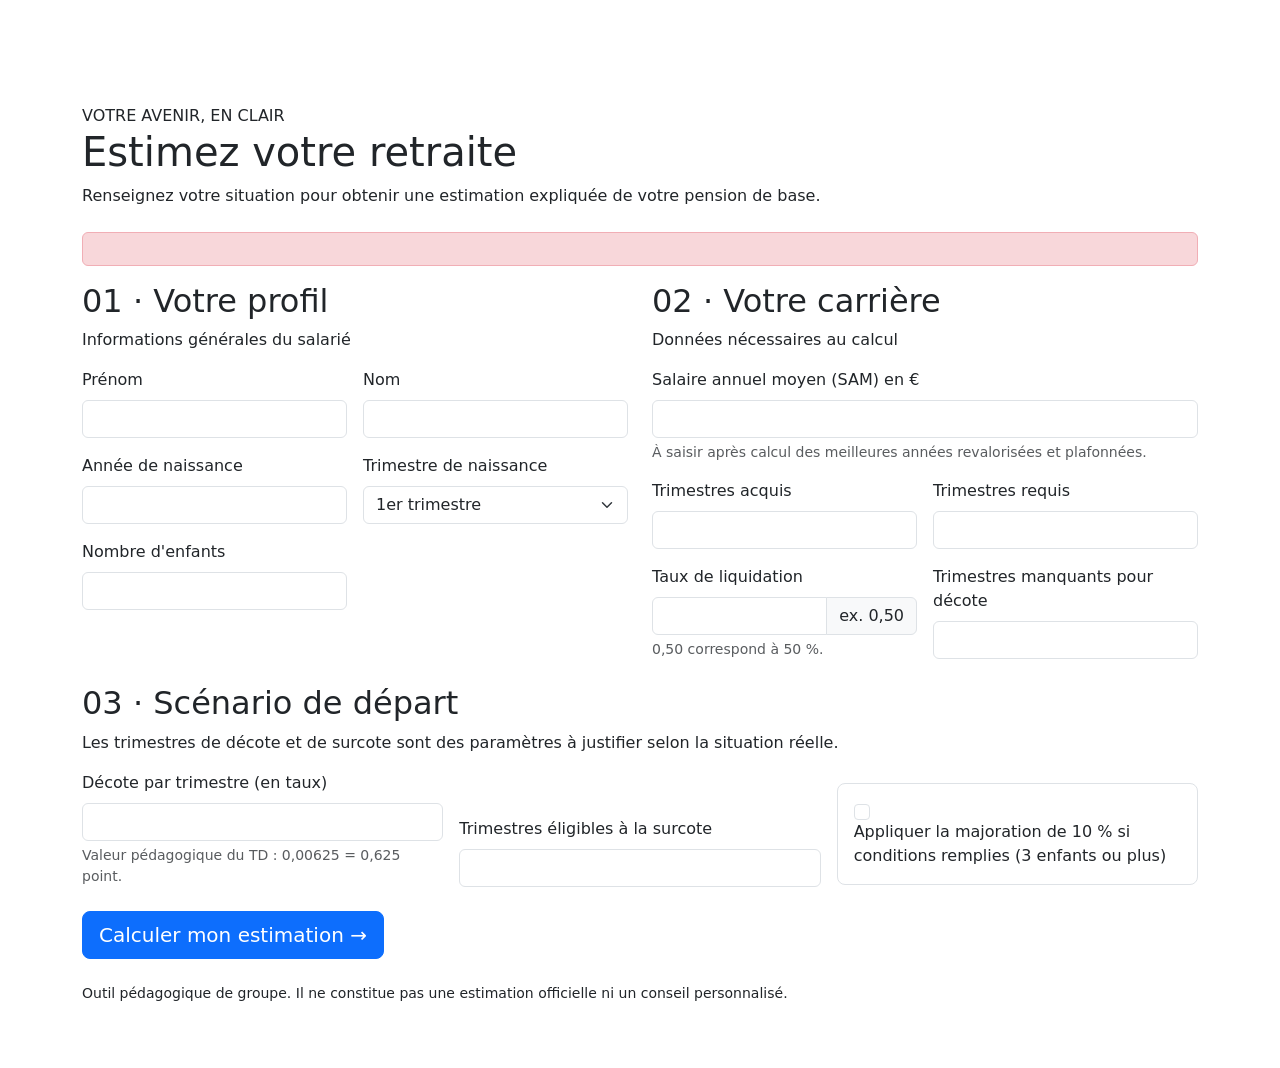
==== src/main/resources/templates/index.html @ a4d91586 "Initialisation" ====
<!DOCTYPE html>
<html lang="fr" xmlns:th="http://www.thymeleaf.org">
<head>
  <meta charset="UTF-8"><meta name="viewport" content="width=device-width, initial-scale=1">
  <title>Retraite+ | Simulateur</title>
  <link href="https://cdn.jsdelivr.net/npm/bootstrap@5.3.3/dist/css/bootstrap.min.css" rel="stylesheet">
  <link rel="stylesheet" th:href="@{/css/style.css}">
</head>
<body>
<nav class="navbar navbar-expand-lg navbar-dark app-nav"><div class="container"><a class="navbar-brand fw-bold" href="/">Retraite<span>+</span></a><span class="navbar-text">Simulateur pédagogique · Régime général</span></div></nav>
<main class="container py-5">
  <div class="hero mb-4"><div class="eyebrow">VOTRE AVENIR, EN CLAIR</div><h1>Estimez votre retraite</h1><p class="mb-0">Renseignez votre situation pour obtenir une estimation expliquée de votre pension de base.</p></div>
  <div th:if="${errorMessage}" class="alert alert-danger" th:text="${errorMessage}"></div>
  <form th:action="@{/simuler}" th:object="${form}" method="post">
    <div class="row g-4">
      <div class="col-lg-6"><section class="panel h-100"><h2>01 · Votre profil</h2><p class="muted">Informations générales du salarié</p>
        <div class="row g-3">
          <div class="col-md-6"><label class="form-label">Prénom</label><input class="form-control" th:field="*{firstName}" required></div>
          <div class="col-md-6"><label class="form-label">Nom</label><input class="form-control" th:field="*{lastName}" required></div>
          <div class="col-md-6"><label class="form-label">Année de naissance</label><input type="number" min="1900" max="2026" class="form-control" th:field="*{birthYear}" required></div>
          <div class="col-md-6"><label class="form-label">Trimestre de naissance</label><select class="form-select" th:field="*{birthQuarter}"><option value="1">1er trimestre</option><option value="2">2e trimestre</option><option value="3">3e trimestre</option><option value="4">4e trimestre</option></select></div>
          <div class="col-md-6"><label class="form-label">Nombre d'enfants</label><input type="number" min="0" max="10" class="form-control" th:field="*{children}"></div>
        </div></section></div>
      <div class="col-lg-6"><section class="panel h-100"><h2>02 · Votre carrière</h2><p class="muted">Données nécessaires au calcul</p>
        <div class="mb-3"><label class="form-label">Salaire annuel moyen (SAM) en €</label><input type="number" min="1" step="0.01" class="form-control" th:field="*{sam}" required><div class="form-text">À saisir après calcul des meilleures années revalorisées et plafonnées.</div></div>
        <div class="row g-3">
          <div class="col-md-6"><label class="form-label">Trimestres acquis</label><input type="number" min="1" max="200" class="form-control" th:field="*{acquiredQuarters}" required></div>
          <div class="col-md-6"><label class="form-label">Trimestres requis</label><input type="number" min="1" max="200" class="form-control" th:field="*{requiredQuarters}" required></div>
          <div class="col-md-6"><label class="form-label">Taux de liquidation</label><div class="input-group"><input type="number" min="0.01" max="0.50" step="0.001" class="form-control" th:field="*{liquidationRate}" required><span class="input-group-text">ex. 0,50</span></div><div class="form-text">0,50 correspond à 50 %.</div></div>
          <div class="col-md-6"><label class="form-label">Trimestres manquants pour décote</label><input type="number" min="0" max="40" class="form-control" th:field="*{missingQuartersForDecote}"></div>
        </div></section></div>
      <div class="col-12"><section class="panel"><h2>03 · Scénario de départ</h2><p class="muted">Les trimestres de décote et de surcote sont des paramètres à justifier selon la situation réelle.</p>
        <div class="row g-3 align-items-end">
          <div class="col-md-4"><label class="form-label">Décote par trimestre (en taux)</label><input type="number" step="0.00001" min="0" max="0.05" class="form-control" th:field="*{decotePerQuarter}"><div class="form-text">Valeur pédagogique du TD : 0,00625 = 0,625 point.</div></div>
          <div class="col-md-4"><label class="form-label">Trimestres éligibles à la surcote</label><input type="number" min="0" max="80" class="form-control" th:field="*{eligibleSurcoteQuarters}"></div>
          <div class="col-md-4"><div class="form-check p-3 border rounded-3"><input class="form-check-input ms-0 me-2" type="checkbox" th:field="*{applyTenPercentChildrenBonus}"><label class="form-check-label">Appliquer la majoration de 10 % si conditions remplies (3 enfants ou plus)</label></div></div>
        </div>
        <button class="btn btn-primary btn-lg mt-4" type="submit">Calculer mon estimation <span aria-hidden="true">→</span></button>
      </section></div>
    </div>
  </form>
  <p class="small muted mt-4">Outil pédagogique de groupe. Il ne constitue pas une estimation officielle ni un conseil personnalisé.</p>
</main>
</body></html>
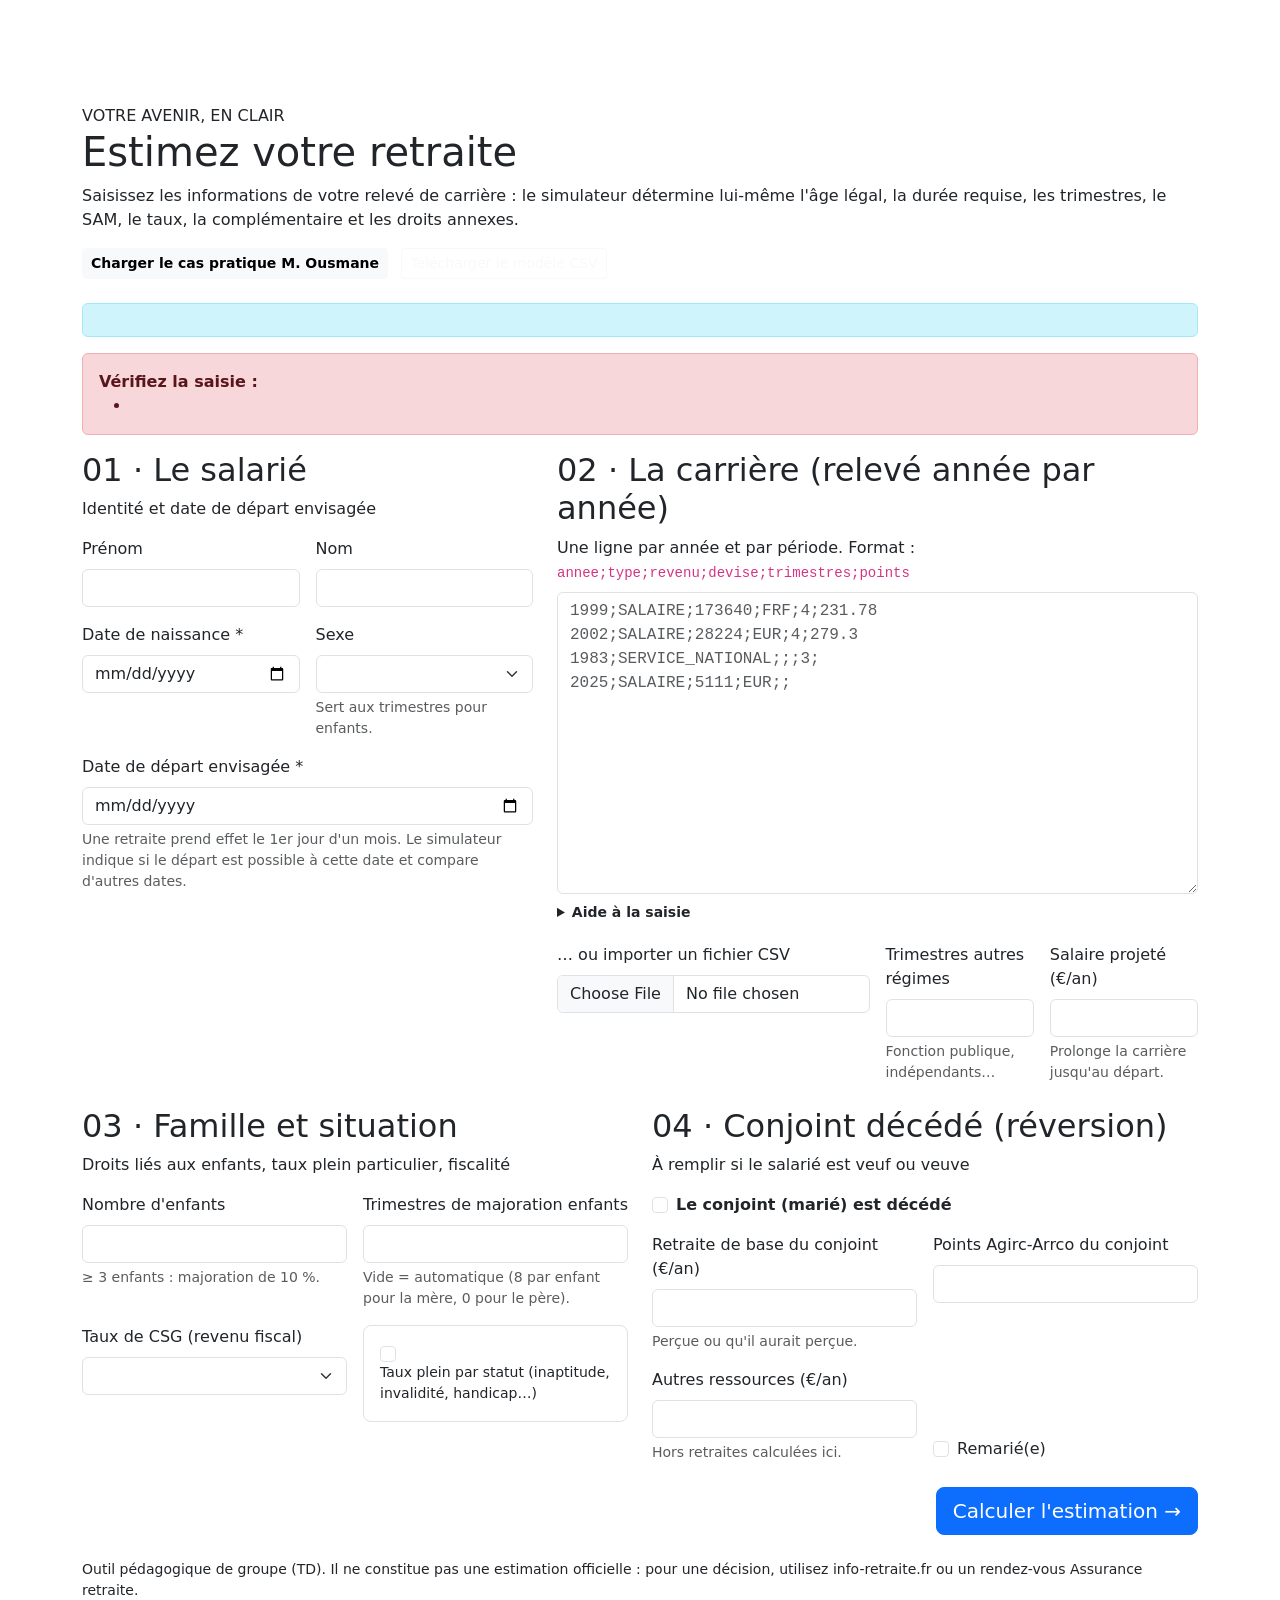
==== commit 8ee3a620: "nvl modif" ====
--- a/src/main/resources/templates/index.html
+++ b/src/main/resources/templates/index.html
@@ -7,38 +7,95 @@
   <link rel="stylesheet" th:href="@{/css/style.css}">
 </head>
 <body>
-<nav class="navbar navbar-expand-lg navbar-dark app-nav"><div class="container"><a class="navbar-brand fw-bold" href="/">Retraite<span>+</span></a><span class="navbar-text">Simulateur pédagogique · Régime général</span></div></nav>
+<nav class="navbar navbar-dark app-nav"><div class="container">
+  <a class="navbar-brand fw-bold" href="/">Retraite<span>+</span></a>
+  <span class="navbar-text d-none d-md-inline">Régime général + Agirc-Arrco · salariés du privé</span>
+</div></nav>
 <main class="container py-5">
-  <div class="hero mb-4"><div class="eyebrow">VOTRE AVENIR, EN CLAIR</div><h1>Estimez votre retraite</h1><p class="mb-0">Renseignez votre situation pour obtenir une estimation expliquée de votre pension de base.</p></div>
-  <div th:if="${errorMessage}" class="alert alert-danger" th:text="${errorMessage}"></div>
-  <form th:action="@{/simuler}" th:object="${form}" method="post">
+  <div class="hero mb-4">
+    <div class="eyebrow">VOTRE AVENIR, EN CLAIR</div>
+    <h1>Estimez votre retraite</h1>
+    <p class="mb-3">Saisissez les informations de votre relevé de carrière : le simulateur détermine lui-même l'âge légal, la durée requise, les trimestres, le SAM, le taux, la complémentaire et les droits annexes.</p>
+    <a class="btn btn-light btn-sm fw-semibold" th:href="@{/exemple/ousmane}">Charger le cas pratique M. Ousmane</a>
+    <a class="btn btn-outline-light btn-sm ms-2" th:href="@{/modele-carriere.csv}">Télécharger le modèle CSV</a>
+  </div>
+
+  <div th:if="${infoMessage}" class="alert alert-info" th:text="${infoMessage}"></div>
+  <div th:if="${errorMessages}" class="alert alert-danger">
+    <strong>Vérifiez la saisie :</strong>
+    <ul class="mb-0"><li th:each="m : ${errorMessages}" th:text="${m}"></li></ul>
+  </div>
+
+  <form th:action="@{/simuler}" th:object="${form}" method="post" enctype="multipart/form-data">
     <div class="row g-4">
-      <div class="col-lg-6"><section class="panel h-100"><h2>01 · Votre profil</h2><p class="muted">Informations générales du salarié</p>
+      <!-- 01 Profil -->
+      <div class="col-lg-5"><section class="panel h-100">
+        <h2>01 · Le salarié</h2><p class="muted">Identité et date de départ envisagée</p>
         <div class="row g-3">
-          <div class="col-md-6"><label class="form-label">Prénom</label><input class="form-control" th:field="*{firstName}" required></div>
-          <div class="col-md-6"><label class="form-label">Nom</label><input class="form-control" th:field="*{lastName}" required></div>
-          <div class="col-md-6"><label class="form-label">Année de naissance</label><input type="number" min="1900" max="2026" class="form-control" th:field="*{birthYear}" required></div>
-          <div class="col-md-6"><label class="form-label">Trimestre de naissance</label><select class="form-select" th:field="*{birthQuarter}"><option value="1">1er trimestre</option><option value="2">2e trimestre</option><option value="3">3e trimestre</option><option value="4">4e trimestre</option></select></div>
-          <div class="col-md-6"><label class="form-label">Nombre d'enfants</label><input type="number" min="0" max="10" class="form-control" th:field="*{children}"></div>
-        </div></section></div>
-      <div class="col-lg-6"><section class="panel h-100"><h2>02 · Votre carrière</h2><p class="muted">Données nécessaires au calcul</p>
-        <div class="mb-3"><label class="form-label">Salaire annuel moyen (SAM) en €</label><input type="number" min="1" step="0.01" class="form-control" th:field="*{sam}" required><div class="form-text">À saisir après calcul des meilleures années revalorisées et plafonnées.</div></div>
+          <div class="col-md-6"><label class="form-label">Prénom</label><input class="form-control" th:field="*{prenom}"></div>
+          <div class="col-md-6"><label class="form-label">Nom</label><input class="form-control" th:field="*{nom}"></div>
+          <div class="col-md-6"><label class="form-label">Date de naissance *</label><input type="date" class="form-control" th:field="*{dateNaissance}" required></div>
+          <div class="col-md-6"><label class="form-label">Sexe</label>
+            <select class="form-select" th:field="*{sexe}">
+              <option th:each="s : ${sexes}" th:value="${s}" th:text="${s.name() == 'HOMME'} ? 'Homme' : 'Femme'"></option>
+            </select><div class="form-text">Sert aux trimestres pour enfants.</div></div>
+          <div class="col-md-12"><label class="form-label">Date de départ envisagée *</label><input type="date" class="form-control" th:field="*{dateDepart}" required>
+            <div class="form-text">Une retraite prend effet le 1er jour d'un mois. Le simulateur indique si le départ est possible à cette date et compare d'autres dates.</div></div>
+        </div>
+      </section></div>
+
+      <!-- 02 Carrière -->
+      <div class="col-lg-7"><section class="panel h-100">
+        <h2>02 · La carrière (relevé année par année)</h2>
+        <p class="muted mb-2">Une ligne par année et par période. Format : <code>annee;type;revenu;devise;trimestres;points</code></p>
+        <textarea class="form-control font-monospace small" rows="12" th:field="*{carriereCsv}"
+                  placeholder="1999;SALAIRE;173640;FRF;4;231.78&#10;2002;SALAIRE;28224;EUR;4;279.3&#10;1983;SERVICE_NATIONAL;;;3;&#10;2025;SALAIRE;5111;EUR;;"></textarea>
+        <details class="mt-2 small"><summary class="fw-semibold">Aide à la saisie</summary>
+          <ul class="mt-2 mb-0">
+            <li><b>type</b> : SALAIRE, SERVICE_NATIONAL, CHOMAGE, MALADIE, MATERNITE, INVALIDITE, AUTRE.</li>
+            <li><b>revenu</b> : revenu soumis à cotisation ; <b>devise</b> FRF avant 2002, EUR ensuite (déduite si vide).</li>
+            <li><b>trimestres</b> : ceux du relevé ; laissez vide pour un calcul automatique (seuil de 150 h de SMIC, 200 h avant 2014). Un écart avec le revenu est signalé.</li>
+            <li><b>points</b> : points Agirc-Arrco de l'année ; vide = calcul automatique à partir du salaire (à partir de 2021).</li>
+            <li>Plusieurs lignes pour une même année sont additionnées (plusieurs employeurs, période assimilée…). Copier-coller depuis Excel accepté (tabulations).</li>
+          </ul></details>
+        <div class="row g-3 mt-1">
+          <div class="col-md-6"><label class="form-label">… ou importer un fichier CSV</label><input type="file" name="fichierCarriere" accept=".csv,.txt" class="form-control"></div>
+          <div class="col-md-3"><label class="form-label">Trimestres autres régimes</label><input type="number" min="0" max="200" class="form-control" th:field="*{trimestresAutresRegimes}"><div class="form-text">Fonction publique, indépendants…</div></div>
+          <div class="col-md-3"><label class="form-label">Salaire projeté (€/an)</label><input type="number" min="0" step="0.01" class="form-control" th:field="*{salaireProjete}"><div class="form-text">Prolonge la carrière jusqu'au départ.</div></div>
+        </div>
+      </section></div>
+
+      <!-- 03 Famille / options -->
+      <div class="col-lg-6"><section class="panel h-100">
+        <h2>03 · Famille et situation</h2><p class="muted">Droits liés aux enfants, taux plein particulier, fiscalité</p>
         <div class="row g-3">
-          <div class="col-md-6"><label class="form-label">Trimestres acquis</label><input type="number" min="1" max="200" class="form-control" th:field="*{acquiredQuarters}" required></div>
-          <div class="col-md-6"><label class="form-label">Trimestres requis</label><input type="number" min="1" max="200" class="form-control" th:field="*{requiredQuarters}" required></div>
-          <div class="col-md-6"><label class="form-label">Taux de liquidation</label><div class="input-group"><input type="number" min="0.01" max="0.50" step="0.001" class="form-control" th:field="*{liquidationRate}" required><span class="input-group-text">ex. 0,50</span></div><div class="form-text">0,50 correspond à 50 %.</div></div>
-          <div class="col-md-6"><label class="form-label">Trimestres manquants pour décote</label><input type="number" min="0" max="40" class="form-control" th:field="*{missingQuartersForDecote}"></div>
-        </div></section></div>
-      <div class="col-12"><section class="panel"><h2>03 · Scénario de départ</h2><p class="muted">Les trimestres de décote et de surcote sont des paramètres à justifier selon la situation réelle.</p>
-        <div class="row g-3 align-items-end">
-          <div class="col-md-4"><label class="form-label">Décote par trimestre (en taux)</label><input type="number" step="0.00001" min="0" max="0.05" class="form-control" th:field="*{decotePerQuarter}"><div class="form-text">Valeur pédagogique du TD : 0,00625 = 0,625 point.</div></div>
-          <div class="col-md-4"><label class="form-label">Trimestres éligibles à la surcote</label><input type="number" min="0" max="80" class="form-control" th:field="*{eligibleSurcoteQuarters}"></div>
-          <div class="col-md-4"><div class="form-check p-3 border rounded-3"><input class="form-check-input ms-0 me-2" type="checkbox" th:field="*{applyTenPercentChildrenBonus}"><label class="form-check-label">Appliquer la majoration de 10 % si conditions remplies (3 enfants ou plus)</label></div></div>
+          <div class="col-md-6"><label class="form-label">Nombre d'enfants</label><input type="number" min="0" max="20" class="form-control" th:field="*{nombreEnfants}"><div class="form-text">≥ 3 enfants : majoration de 10 %.</div></div>
+          <div class="col-md-6"><label class="form-label">Trimestres de majoration enfants</label><input type="number" min="0" max="100" class="form-control" th:field="*{trimestresMajorationEnfants}"><div class="form-text">Vide = automatique (8 par enfant pour la mère, 0 pour le père).</div></div>
+          <div class="col-md-6"><label class="form-label">Taux de CSG (revenu fiscal)</label>
+            <select class="form-select" th:field="*{tauxCsg}"><option th:each="t : ${tauxCsgListe}" th:value="${t}" th:text="${t.libelle}"></option></select></div>
+          <div class="col-md-6 d-flex align-items-end"><div class="form-check p-3 border rounded-3 w-100">
+            <input class="form-check-input ms-0 me-2" type="checkbox" th:field="*{tauxPleinParStatut}">
+            <label class="form-check-label small" th:for="${#ids.prev('tauxPleinParStatut')}">Taux plein par statut (inaptitude, invalidité, handicap…)</label></div></div>
         </div>
-        <button class="btn btn-primary btn-lg mt-4" type="submit">Calculer mon estimation <span aria-hidden="true">→</span></button>
       </section></div>
+
+      <!-- 04 Réversion -->
+      <div class="col-lg-6"><section class="panel h-100">
+        <h2>04 · Conjoint décédé (réversion)</h2><p class="muted">À remplir si le salarié est veuf ou veuve</p>
+        <div class="form-check mb-3"><input class="form-check-input" type="checkbox" th:field="*{conjointDecede}"><label class="form-check-label fw-semibold" th:for="${#ids.prev('conjointDecede')}">Le conjoint (marié) est décédé</label></div>
+        <div class="row g-3">
+          <div class="col-md-6"><label class="form-label">Retraite de base du conjoint (€/an)</label><input type="number" min="0" step="0.01" class="form-control" th:field="*{pensionBaseConjoint}"><div class="form-text">Perçue ou qu'il aurait perçue.</div></div>
+          <div class="col-md-6"><label class="form-label">Points Agirc-Arrco du conjoint</label><input type="number" min="0" step="0.01" class="form-control" th:field="*{pointsConjoint}"></div>
+          <div class="col-md-6"><label class="form-label">Autres ressources (€/an)</label><input type="number" min="0" step="0.01" class="form-control" th:field="*{autresRessources}"><div class="form-text">Hors retraites calculées ici.</div></div>
+          <div class="col-md-6 d-flex align-items-end"><div class="form-check"><input class="form-check-input" type="checkbox" th:field="*{remarie}"><label class="form-check-label" th:for="${#ids.prev('remarie')}">Remarié(e)</label></div></div>
+        </div>
+      </section></div>
+
+      <div class="col-12 text-end">
+        <button class="btn btn-primary btn-lg" type="submit">Calculer l'estimation <span aria-hidden="true">→</span></button>
+      </div>
     </div>
   </form>
-  <p class="small muted mt-4">Outil pédagogique de groupe. Il ne constitue pas une estimation officielle ni un conseil personnalisé.</p>
+  <p class="small muted mt-4">Outil pédagogique de groupe (TD). Il ne constitue pas une estimation officielle : pour une décision, utilisez info-retraite.fr ou un rendez-vous Assurance retraite.</p>
 </main>
 </body></html>
